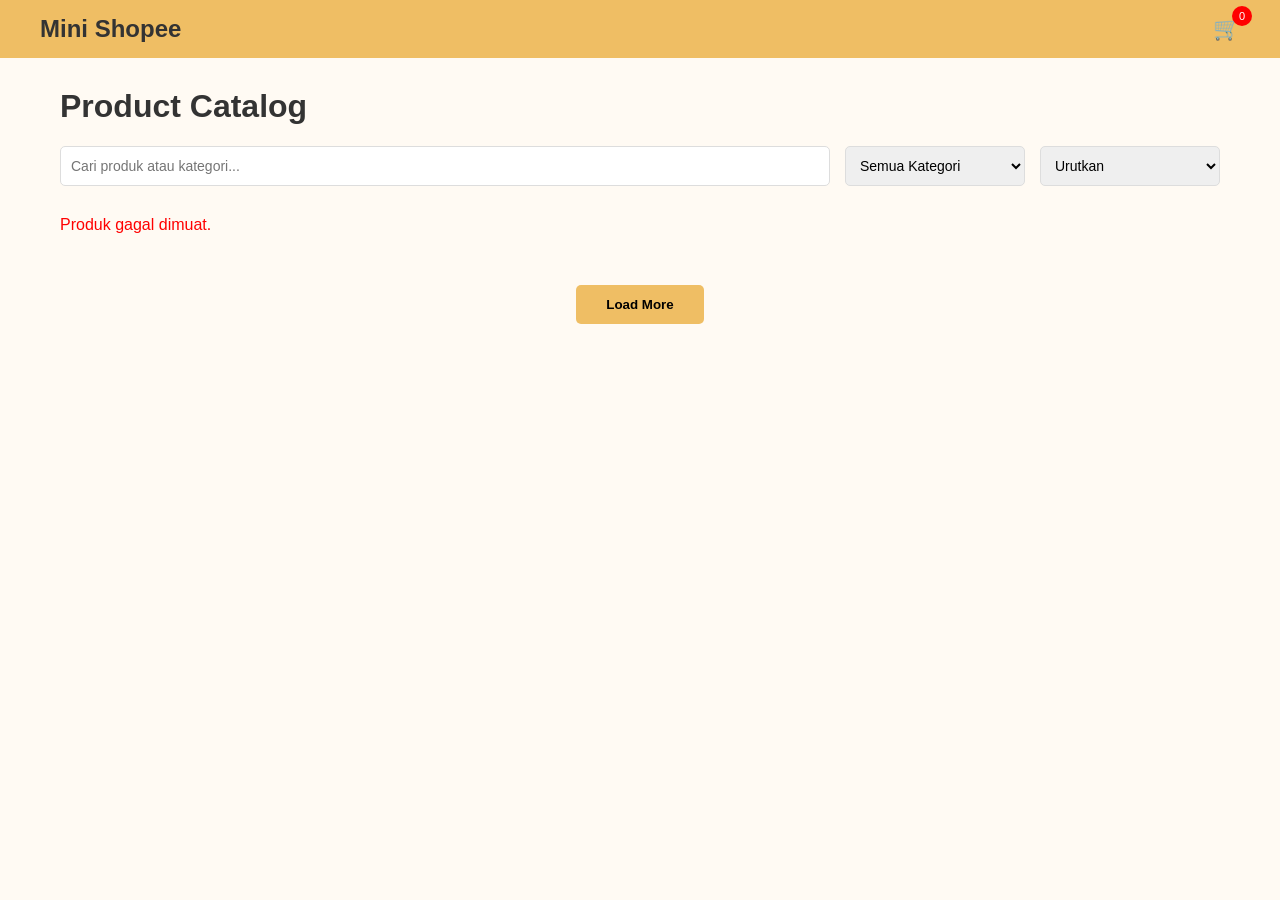
==== index.html @ 88f44619 "feat : add product catalog core" ====
<!DOCTYPE html>
<html lang="en">
<head>
    <meta charset="UTF-8">
    <meta name="viewport" content="width=device-width, initial-scale=1.0">
    <title>Product Catalog</title>

    <link rel="stylesheet" href="index.css">
    <script src="index.js" defer></script>
</head>

<body>

    <nav class="navbar">
        <div class="logo">Mini Shopee</div>

        <div class="nav-right">
            <span id="welcome-user"></span>

            <div class="cart">
                🛒
                <span id="cart-badge">0</span>
            </div>
        </div>
    </nav>

    <main class="container">

        <h1>Product Catalog</h1>

        <section class="controls">

            <input
                type="text"
                id="search-input"
                placeholder="Cari produk atau kategori..."
            >

            <select id="category-filter">
                <option value="all">Semua Kategori</option>
            </select>

            <select id="sort-select">
                <option value="default">Urutkan</option>
                <option value="price-low">Harga Termurah</option>
                <option value="price-high">Harga Termahal</option>
                <option value="rating">Rating Tertinggi</option>
            </select>

        </section>

        <p id="status-message">
            Loading produk...
        </p>

        <section
            id="product-container"
            class="product-grid"
        >
        </section>

        <div class="load-more-container">
            <button id="load-more-button">
                Load More
            </button>
        </div>

    </main>

</body>
</html>
---- index.css ----
* {
    box-sizing: border-box;
}

body {
    margin: 0;
    font-family: Arial, Helvetica, sans-serif;
    background-color: #fffaf3;
    color: #333;
}

.navbar {
    display: flex;
    justify-content: space-between;
    align-items: center;
    padding: 15px 40px;
    background-color: rgb(239, 190, 100);
}

.logo {
    font-size: 24px;
    font-weight: bold;
}

.nav-right {
    display: flex;
    align-items: center;
    gap: 20px;
}

.cart {
    position: relative;
    font-size: 22px;
}

#cart-badge {
    position: absolute;
    top: -10px;
    right: -12px;
    background-color: red;
    color: white;
    font-size: 11px;
    min-width: 20px;
    height: 20px;
    display: flex;
    align-items: center;
    justify-content: center;
    border-radius: 50%;
}

.container {
    max-width: 1200px;
    margin: 30px auto;
    padding: 0 20px;
}

.controls {
    display: flex;
    gap: 15px;
    margin-bottom: 30px;
    flex-wrap: wrap;
}

.controls input,
.controls select {
    padding: 10px;
    border: 1px solid #ddd;
    border-radius: 5px;
    font-size: 14px;
}

#search-input {
    flex: 1;
    min-width: 250px;
}

#category-filter,
#sort-select {
    min-width: 180px;
}

.product-grid {
    display: grid;
    grid-template-columns: repeat(auto-fill, minmax(220px, 1fr));
    gap: 20px;
}

.product-card {
    background-color: white;
    border: 1px solid #eee;
    border-radius: 10px;
    padding: 15px;
}

.product-card:hover {
    transform: translateY(-4px);
    box-shadow: 0 5px 15px rgba(0, 0, 0, 0.1);
}

.product-image {
    width: 100%;
    height: 180px;
    object-fit: contain;
}

.product-title {
    font-size: 16px;
}

.product-category {
    font-size: 13px;
    color: #777;
}

.product-price {
    font-size: 18px;
    font-weight: bold;
}

.product-rating,
.product-discount {
    font-size: 14px;
}

.add-cart-button {
    width: 100%;
    margin-top: 12px;
    padding: 10px;
    border: none;
    border-radius: 5px;
    background-color: rgb(239, 190, 100);
    cursor: pointer;
    font-weight: bold;
}

.error-message {
    color: red;
}

.empty-message {
    text-align: center;
    grid-column: 1 / -1;
    padding: 40px;
}

.load-more-container {
    text-align: center;
    margin: 35px 0 50px;
}

#load-more-button {
    padding: 12px 30px;
    border: none;
    border-radius: 5px;
    background-color: rgb(239, 190, 100);
    cursor: pointer;
    font-weight: bold;
}
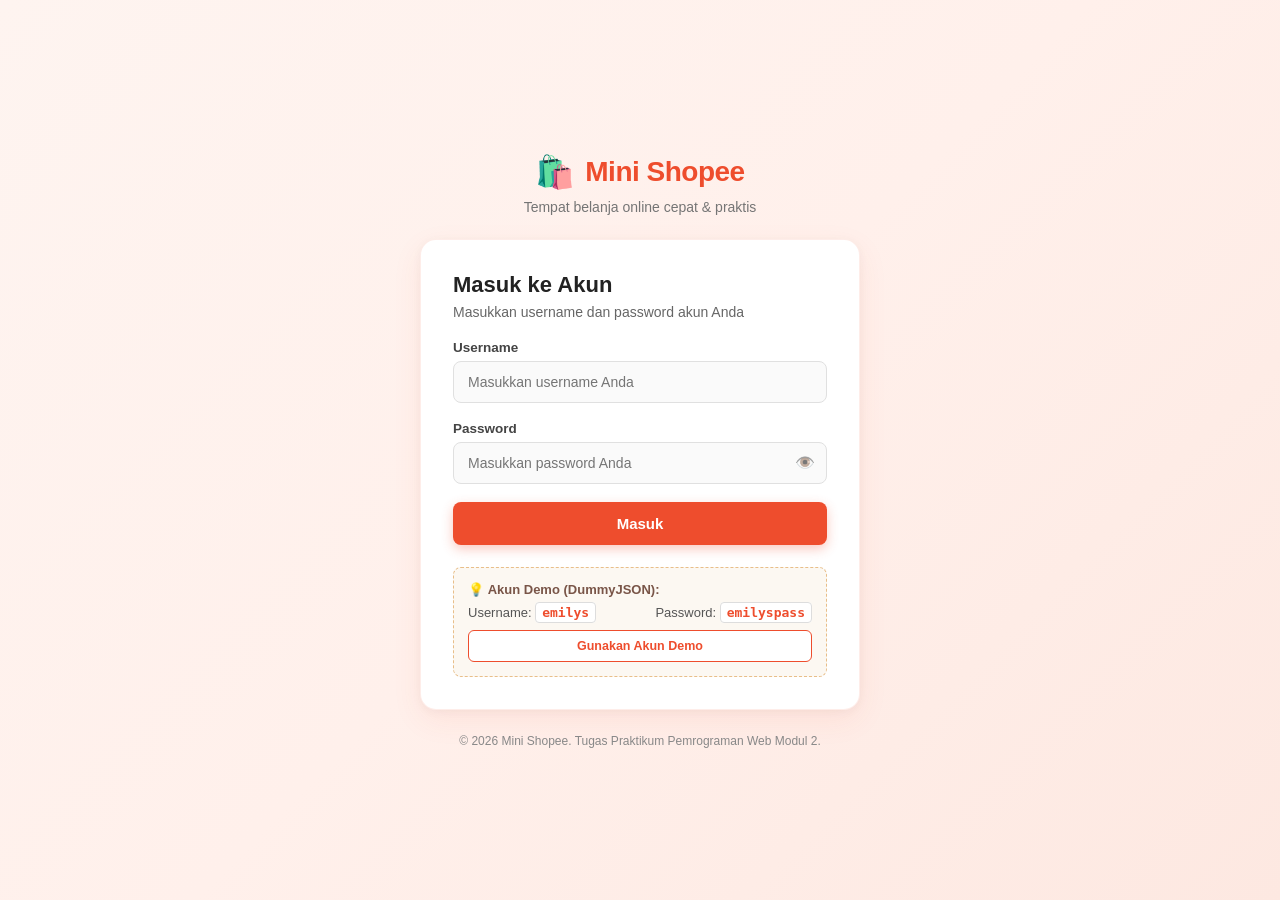
==== commit 1f68df48: "feat: implement login authentication and product catalog with cart management" ====
--- a/index.html
+++ b/index.html
@@ -1,71 +1,170 @@
 <!DOCTYPE html>
-<html lang="en">
+<html lang="id">
 <head>
     <meta charset="UTF-8">
     <meta name="viewport" content="width=device-width, initial-scale=1.0">
-    <title>Product Catalog</title>
-
+    <title>Katalog Produk - Mini Shopee</title>
     <link rel="stylesheet" href="index.css">
     <script src="index.js" defer></script>
 </head>
 
 <body>
 
-    <nav class="navbar">
-        <div class="logo">Mini Shopee</div>
+    <!-- Header & Navigation Bar -->
+    <header class="header">
+        <nav class="navbar">
+            <div class="nav-left">
+                <a href="index.html" class="logo">
+                    <span class="logo-icon">🛍️</span>
+                    <span class="logo-text">Mini Shopee</span>
+                </a>
+            </div>
 
-        <div class="nav-right">
-            <span id="welcome-user"></span>
+            <div class="nav-right">
+                <div class="user-greeting">
+                    <span class="avatar-icon">👤</span>
+                    <span id="welcome-user">Halo, Pengguna!</span>
+                </div>
 
-            <div class="cart">
-                🛒
-                <span id="cart-badge">0</span>
+                <!-- Tombol Keranjang -->
+                <button type="button" id="cart-button" class="cart-button" aria-label="Buka Keranjang">
+                    <span class="cart-icon">🛒</span>
+                    <span class="cart-info">
+                        <span class="cart-title">Keranjang</span>
+                        <span id="cart-total" class="cart-total">$0.00</span>
+                    </span>
+                    <span id="cart-badge" class="cart-badge">0</span>
+                </button>
+
+                <!-- Tombol Logout -->
+                <button type="button" id="logout-button" class="logout-btn" title="Keluar dari akun">
+                    Keluar
+                </button>
+            </div>
+        </nav>
+    </header>
+
+    <!-- Main Container -->
+    <main class="container">
+
+        <!-- Banner / Hero Section -->
+        <section class="hero-banner">
+            <div class="hero-content">
+                <h1>Katalog Produk Pilihan</h1>
+                <p>Temukan ribuan produk menarik dengan harga spesial dan diskon harian!</p>
+            </div>
+        </section>
+
+        <!-- Filter, Pencarian, & Urutan Controls -->
+        <section class="controls-card">
+            <div class="search-box">
+                <span class="search-icon">🔍</span>
+                <input
+                    type="text"
+                    id="search-input"
+                    placeholder="Cari nama produk atau kategori..."
+                    aria-label="Cari produk"
+                >
+            </div>
+
+            <div class="filter-controls">
+                <div class="control-group">
+                    <label for="category-filter">Kategori:</label>
+                    <select id="category-filter" aria-label="Filter berdasarkan kategori">
+                        <option value="all">Semua Kategori</option>
+                    </select>
+                </div>
+
+                <div class="control-group">
+                    <label for="sort-select">Urutkan:</label>
+                    <select id="sort-select" aria-label="Urutkan produk">
+                        <option value="default">Paling Sesuai</option>
+                        <option value="price-low">Harga: Termurah</option>
+                        <option value="price-high">Harga: Termahal</option>
+                        <option value="rating">Rating Tertinggi</option>
+                    </select>
+                </div>
+
+                <button type="button" id="reset-filter-btn" class="reset-filter-btn">
+                    Reset Filter
+                </button>
+            </div>
+        </section>
+
+        <!-- Informasi Jumlah Produk & Status -->
+        <div class="status-bar">
+            <div id="products-count" class="products-count"></div>
+            <div id="status-message" class="status-message">Loading produk...</div>
+        </div>
+
+        <!-- Global Error Container (Jika Fetch Gagal) -->
+        <div id="error-container" class="error-container" style="display: none;">
+            <div class="error-card">
+                <span class="error-icon-big">📡</span>
+                <h3>Gagal Memuat Produk</h3>
+                <p id="error-description">Terjadi kendala saat mengambil data produk dari server.</p>
+                <button type="button" id="retry-button" class="retry-btn">Coba Lagi</button>
             </div>
         </div>
-    </nav>
 
-    <main class="container">
-
-        <h1>Product Catalog</h1>
-
-        <section class="controls">
-
-            <input
-                type="text"
-                id="search-input"
-                placeholder="Cari produk atau kategori..."
-            >
-
-            <select id="category-filter">
-                <option value="all">Semua Kategori</option>
-            </select>
-
-            <select id="sort-select">
-                <option value="default">Urutkan</option>
-                <option value="price-low">Harga Termurah</option>
-                <option value="price-high">Harga Termahal</option>
-                <option value="rating">Rating Tertinggi</option>
-            </select>
-
-        </section>
-
-        <p id="status-message">
-            Loading produk...
-        </p>
-
+        <!-- Grid Produk (Event Delegation Target) -->
         <section
             id="product-container"
             class="product-grid"
         >
         </section>
 
+        <!-- Load More Pagination Button -->
         <div class="load-more-container">
-            <button id="load-more-button">
-                Load More
+            <button type="button" id="load-more-button" style="display: none;">
+                Tampilkan Lebih Banyak
             </button>
         </div>
 
     </main>
 
+    <!-- Modal Detail Produk (Ditampilkan saat Card Produk Diklik via Event Delegation) -->
+    <div id="product-modal" class="modal" style="display: none;" role="dialog" aria-modal="true" aria-labelledby="modal-title">
+        <div class="modal-backdrop" id="modal-backdrop"></div>
+        <div class="modal-dialog">
+            <button type="button" class="modal-close" id="modal-close" aria-label="Tutup detail produk">&times;</button>
+            <div id="modal-body" class="modal-body">
+                <!-- Konten detail produk akan di-render secara dinamis -->
+            </div>
+        </div>
+    </div>
+
+    <!-- Modal Drawer Keranjang Belanja (Local Storage CRUD) -->
+    <div id="cart-modal" class="modal cart-modal" style="display: none;" role="dialog" aria-modal="true" aria-labelledby="cart-heading">
+        <div class="modal-backdrop" id="cart-backdrop"></div>
+        <div class="cart-drawer">
+            <div class="cart-header">
+                <div class="cart-header-title">
+                    <span class="cart-header-icon">🛒</span>
+                    <h2 id="cart-heading">Keranjang Belanja</h2>
+                </div>
+                <button type="button" class="modal-close" id="cart-close" aria-label="Tutup keranjang">&times;</button>
+            </div>
+
+            <div id="cart-items" class="cart-items">
+                <!-- Daftar item keranjang akan di-render secara dinamis -->
+            </div>
+
+            <div class="cart-footer">
+                <div class="cart-summary-line">
+                    <span class="summary-label">Total Belanja:</span>
+                    <span id="cart-modal-total" class="summary-value">$0.00</span>
+                </div>
+                <div class="cart-actions">
+                    <button type="button" id="clear-cart-btn" class="clear-cart-btn">Kosongkan Keranjang</button>
+                    <button type="button" id="checkout-btn" class="checkout-btn">Checkout</button>
+                </div>
+            </div>
+        </div>
+    </div>
+
+    <!-- Toast Notification Container -->
+    <div id="toast-container" class="toast-container" aria-live="polite"></div>
+
 </body>
 </html>
--- a/index.css
+++ b/index.css
@@ -1,158 +1,1111 @@
+/* ==========================================================================
+   Base & Reset
+   ========================================================================== */
 * {
+    margin: 0;
+    padding: 0;
     box-sizing: border-box;
 }
 
+:root {
+    --primary: #ee4d2d;
+    --primary-dark: #d73211;
+    --primary-light: #fff2ef;
+    --primary-gradient: linear-gradient(135deg, #ff5722 0%, #ee4d2d 100%);
+    --bg-page: #f6f6f6;
+    --bg-card: #ffffff;
+    --text-main: #212121;
+    --text-muted: #757575;
+    --text-light: #9e9e9e;
+    --border-color: #e0e0e0;
+    --star-color: #ffb800;
+    --shadow-sm: 0 1px 4px rgba(0, 0, 0, 0.06);
+    --shadow-md: 0 4px 14px rgba(0, 0, 0, 0.08);
+    --shadow-lg: 0 10px 28px rgba(0, 0, 0, 0.14);
+    --radius-sm: 6px;
+    --radius-md: 10px;
+    --radius-lg: 16px;
+}
+
 body {
-    margin: 0;
-    font-family: Arial, Helvetica, sans-serif;
-    background-color: #fffaf3;
-    color: #333;
+    font-family: -apple-system, BlinkMacSystemFont, "Segoe UI", Roboto, "Helvetica Neue", Arial, sans-serif;
+    background-color: var(--bg-page);
+    color: var(--text-main);
+    line-height: 1.5;
+    min-height: 100vh;
+}
+
+/* ==========================================================================
+   Header & Navbar
+   ========================================================================== */
+.header {
+    background: var(--primary-gradient);
+    color: #ffffff;
+    position: sticky;
+    top: 0;
+    z-index: 100;
+    box-shadow: 0 2px 8px rgba(238, 77, 45, 0.25);
 }
 
 .navbar {
+    max-width: 1240px;
+    margin: 0 auto;
+    padding: 12px 20px;
     display: flex;
     justify-content: space-between;
     align-items: center;
-    padding: 15px 40px;
-    background-color: rgb(239, 190, 100);
+    gap: 16px;
 }
 
 .logo {
-    font-size: 24px;
-    font-weight: bold;
+    display: flex;
+    align-items: center;
+    gap: 8px;
+    text-decoration: none;
+    color: #ffffff;
+}
+
+.logo-icon {
+    font-size: 26px;
+}
+
+.logo-text {
+    font-size: 22px;
+    font-weight: 800;
+    letter-spacing: -0.5px;
 }
 
 .nav-right {
     display: flex;
     align-items: center;
-    gap: 20px;
-}
-
-.cart {
+    gap: 14px;
+}
+
+.user-greeting {
+    display: flex;
+    align-items: center;
+    gap: 6px;
+    font-size: 14px;
+    font-weight: 600;
+    background: rgba(255, 255, 255, 0.18);
+    padding: 7px 14px;
+    border-radius: 20px;
+    backdrop-filter: blur(4px);
+}
+
+.cart-button {
+    background: #ffffff;
+    color: var(--primary);
+    border: none;
+    border-radius: 24px;
+    padding: 8px 16px;
+    display: flex;
+    align-items: center;
+    gap: 8px;
+    cursor: pointer;
+    font-weight: 700;
     position: relative;
-    font-size: 22px;
-}
-
-#cart-badge {
-    position: absolute;
-    top: -10px;
-    right: -12px;
-    background-color: red;
-    color: white;
+    box-shadow: var(--shadow-sm);
+    transition: transform 0.15s, box-shadow 0.15s;
+}
+
+.cart-button:hover {
+    transform: translateY(-1px);
+    box-shadow: var(--shadow-md);
+}
+
+.cart-icon {
+    font-size: 18px;
+}
+
+.cart-info {
+    display: flex;
+    flex-direction: column;
+    text-align: left;
+    line-height: 1.1;
+}
+
+.cart-title {
+    font-size: 11px;
+    color: var(--text-muted);
+}
+
+.cart-total {
+    font-size: 13px;
+    color: var(--primary);
+    font-weight: 800;
+}
+
+.cart-badge {
+    background-color: #d73211;
+    color: #ffffff;
     font-size: 11px;
     min-width: 20px;
     height: 20px;
+    padding: 0 4px;
     display: flex;
     align-items: center;
     justify-content: center;
-    border-radius: 50%;
-}
-
+    border-radius: 10px;
+    font-weight: 800;
+}
+
+.logout-btn {
+    background: rgba(255, 255, 255, 0.2);
+    color: #ffffff;
+    border: 1px solid rgba(255, 255, 255, 0.5);
+    padding: 7px 16px;
+    border-radius: 20px;
+    cursor: pointer;
+    font-size: 13px;
+    font-weight: 600;
+    transition: background 0.2s, border-color 0.2s;
+}
+
+.logout-btn:hover {
+    background: rgba(255, 255, 255, 0.35);
+    border-color: #ffffff;
+}
+
+/* ==========================================================================
+   Hero Section
+   ========================================================================== */
 .container {
-    max-width: 1200px;
-    margin: 30px auto;
-    padding: 0 20px;
-}
-
-.controls {
-    display: flex;
-    gap: 15px;
-    margin-bottom: 30px;
+    max-width: 1240px;
+    margin: 0 auto;
+    padding: 24px 20px 60px;
+}
+
+.hero-banner {
+    background: linear-gradient(135deg, #ffffff 0%, #fff7f4 100%);
+    border: 1px solid #ffe2db;
+    border-radius: var(--radius-lg);
+    padding: 24px 30px;
+    margin-bottom: 24px;
+    box-shadow: var(--shadow-sm);
+}
+
+.hero-content h1 {
+    font-size: 22px;
+    font-weight: 800;
+    color: var(--primary);
+    margin-bottom: 4px;
+}
+
+.hero-content p {
+    font-size: 14px;
+    color: var(--text-muted);
+}
+
+/* ==========================================================================
+   Filter & Controls Card
+   ========================================================================== */
+.controls-card {
+    background: var(--bg-card);
+    border-radius: var(--radius-md);
+    padding: 18px 20px;
+    box-shadow: var(--shadow-sm);
+    border: 1px solid var(--border-color);
+    margin-bottom: 20px;
+    display: flex;
     flex-wrap: wrap;
-}
-
-.controls input,
-.controls select {
-    padding: 10px;
+    gap: 16px;
+    align-items: center;
+    justify-content: space-between;
+}
+
+.search-box {
+    flex: 1;
+    min-width: 260px;
+    position: relative;
+    display: flex;
+    align-items: center;
+}
+
+.search-icon {
+    position: absolute;
+    left: 12px;
+    font-size: 16px;
+    opacity: 0.5;
+}
+
+.search-box input {
+    width: 100%;
+    padding: 10px 14px 10px 38px;
+    border: 1.5px solid var(--border-color);
+    border-radius: var(--radius-sm);
+    font-size: 14px;
+    outline: none;
+    transition: border-color 0.2s, box-shadow 0.2s;
+    background: #fafafa;
+}
+
+.search-box input:focus {
+    border-color: var(--primary);
+    background: #ffffff;
+    box-shadow: 0 0 0 3px rgba(238, 77, 45, 0.12);
+}
+
+.filter-controls {
+    display: flex;
+    align-items: center;
+    gap: 14px;
+    flex-wrap: wrap;
+}
+
+.control-group {
+    display: flex;
+    align-items: center;
+    gap: 8px;
+}
+
+.control-group label {
+    font-size: 13px;
+    font-weight: 600;
+    color: var(--text-muted);
+}
+
+.control-group select {
+    padding: 9px 12px;
+    border: 1.5px solid var(--border-color);
+    border-radius: var(--radius-sm);
+    font-size: 13.5px;
+    outline: none;
+    background-color: #fff;
+    cursor: pointer;
+    transition: border-color 0.2s;
+}
+
+.control-group select:focus {
+    border-color: var(--primary);
+}
+
+.reset-filter-btn {
+    padding: 9px 14px;
+    background: #f1f1f1;
     border: 1px solid #ddd;
-    border-radius: 5px;
+    border-radius: var(--radius-sm);
+    font-size: 13px;
+    font-weight: 600;
+    color: var(--text-muted);
+    cursor: pointer;
+    transition: background 0.2s, color 0.2s;
+}
+
+.reset-filter-btn:hover {
+    background: #e5e5e5;
+    color: var(--text-main);
+}
+
+/* ==========================================================================
+   Status Bar & Error Container
+   ========================================================================== */
+.status-bar {
+    display: flex;
+    justify-content: space-between;
+    align-items: center;
+    margin-bottom: 16px;
+    padding: 0 4px;
+    font-size: 13.5px;
+    color: var(--text-muted);
+}
+
+.products-count {
+    font-weight: 600;
+}
+
+.status-message {
+    font-style: italic;
+}
+
+.status-message.error-message {
+    color: #d73211;
+    font-weight: 600;
+    font-style: normal;
+}
+
+.error-container {
+    padding: 40px 20px;
+    text-align: center;
+}
+
+.error-card {
+    background: #ffffff;
+    max-width: 450px;
+    margin: 0 auto;
+    padding: 32px 24px;
+    border-radius: var(--radius-md);
+    border: 1px solid #ffd4cc;
+    box-shadow: var(--shadow-sm);
+}
+
+.error-icon-big {
+    font-size: 42px;
+    display: block;
+    margin-bottom: 12px;
+}
+
+.error-card h3 {
+    color: #c92a2a;
+    margin-bottom: 8px;
+    font-size: 18px;
+}
+
+.error-card p {
+    color: var(--text-muted);
     font-size: 14px;
-}
-
-#search-input {
-    flex: 1;
-    min-width: 250px;
-}
-
-#category-filter,
-#sort-select {
-    min-width: 180px;
-}
-
+    margin-bottom: 20px;
+}
+
+.retry-btn {
+    background: var(--primary);
+    color: #fff;
+    border: none;
+    padding: 10px 24px;
+    border-radius: var(--radius-sm);
+    font-weight: 700;
+    cursor: pointer;
+    transition: background 0.2s;
+}
+
+.retry-btn:hover {
+    background: var(--primary-dark);
+}
+
+/* ==========================================================================
+   Product Grid & Cards
+   ========================================================================== */
 .product-grid {
     display: grid;
-    grid-template-columns: repeat(auto-fill, minmax(220px, 1fr));
+    grid-template-columns: repeat(auto-fill, minmax(240px, 1fr));
     gap: 20px;
 }
 
 .product-card {
-    background-color: white;
-    border: 1px solid #eee;
-    border-radius: 10px;
-    padding: 15px;
+    background-color: var(--bg-card);
+    border: 1px solid var(--border-color);
+    border-radius: var(--radius-md);
+    overflow: hidden;
+    display: flex;
+    flex-direction: column;
+    position: relative;
+    cursor: pointer;
+    transition: transform 0.2s ease, box-shadow 0.2s ease, border-color 0.2s ease;
 }
 
 .product-card:hover {
-    transform: translateY(-4px);
-    box-shadow: 0 5px 15px rgba(0, 0, 0, 0.1);
+    transform: translateY(-5px);
+    box-shadow: var(--shadow-md);
+    border-color: #ffd2c8;
+}
+
+.product-card-image-wrap {
+    position: relative;
+    width: 100%;
+    height: 190px;
+    background-color: #fafafa;
+    display: flex;
+    align-items: center;
+    justify-content: center;
+    overflow: hidden;
+    padding: 12px;
 }
 
 .product-image {
-    width: 100%;
-    height: 180px;
+    max-width: 100%;
+    max-height: 100%;
     object-fit: contain;
+    transition: transform 0.3s ease;
+}
+
+.product-card:hover .product-image {
+    transform: scale(1.05);
+}
+
+.discount-badge {
+    position: absolute;
+    top: 10px;
+    right: 10px;
+    background: #ffebe8;
+    color: var(--primary);
+    border: 1px solid #ffd2c8;
+    font-size: 11px;
+    font-weight: 800;
+    padding: 3px 7px;
+    border-radius: 4px;
+    z-index: 2;
+}
+
+.product-card-body {
+    padding: 14px;
+    display: flex;
+    flex-direction: column;
+    flex: 1;
+}
+
+.product-category-tag {
+    font-size: 11px;
+    font-weight: 700;
+    text-transform: uppercase;
+    color: var(--primary);
+    background: var(--primary-light);
+    display: inline-block;
+    padding: 2px 7px;
+    border-radius: 4px;
+    margin-bottom: 8px;
+    width: fit-content;
 }
 
 .product-title {
-    font-size: 16px;
-}
-
-.product-category {
-    font-size: 13px;
-    color: #777;
+    font-size: 14.5px;
+    font-weight: 600;
+    color: var(--text-main);
+    line-height: 1.35;
+    margin-bottom: 8px;
+    display: -webkit-box;
+    -webkit-line-clamp: 2;
+    -webkit-box-orient: vertical;
+    overflow: hidden;
+    height: 38px;
+}
+
+.product-meta-row {
+    display: flex;
+    align-items: center;
+    justify-content: space-between;
+    margin-bottom: 12px;
+}
+
+.product-rating {
+    font-size: 12.5px;
+    font-weight: 700;
+    color: #444;
+    display: flex;
+    align-items: center;
+    gap: 3px;
+}
+
+.star-icon {
+    color: var(--star-color);
+}
+
+.product-price-section {
+    margin-top: auto;
+    margin-bottom: 12px;
 }
 
 .product-price {
     font-size: 18px;
-    font-weight: bold;
-}
-
-.product-rating,
-.product-discount {
-    font-size: 14px;
+    font-weight: 800;
+    color: var(--primary);
 }
 
 .add-cart-button {
     width: 100%;
-    margin-top: 12px;
     padding: 10px;
-    border: none;
-    border-radius: 5px;
-    background-color: rgb(239, 190, 100);
-    cursor: pointer;
-    font-weight: bold;
-}
-
-.error-message {
-    color: red;
+    border: 1px solid var(--primary);
+    border-radius: var(--radius-sm);
+    background-color: var(--primary-light);
+    color: var(--primary);
+    font-size: 13px;
+    font-weight: 700;
+    cursor: pointer;
+    transition: background-color 0.2s, color 0.2s, transform 0.1s;
+    display: flex;
+    align-items: center;
+    justify-content: center;
+    gap: 6px;
+}
+
+.add-cart-button:hover {
+    background-color: var(--primary);
+    color: #ffffff;
+}
+
+.add-cart-button:active {
+    transform: scale(0.98);
 }
 
 .empty-message {
+    grid-column: 1 / -1;
     text-align: center;
-    grid-column: 1 / -1;
-    padding: 40px;
-}
-
+    padding: 60px 20px;
+    background: #fff;
+    border-radius: var(--radius-md);
+    border: 1px dashed var(--border-color);
+    color: var(--text-muted);
+}
+
+.empty-message .empty-icon {
+    font-size: 40px;
+    display: block;
+    margin-bottom: 10px;
+}
+
+/* ==========================================================================
+   Load More Pagination
+   ========================================================================== */
 .load-more-container {
     text-align: center;
-    margin: 35px 0 50px;
+    margin-top: 36px;
 }
 
 #load-more-button {
-    padding: 12px 30px;
+    padding: 12px 36px;
+    border: 1.5px solid var(--primary);
+    border-radius: 24px;
+    background-color: #ffffff;
+    color: var(--primary);
+    font-size: 14px;
+    font-weight: 700;
+    cursor: pointer;
+    transition: all 0.2s;
+    box-shadow: var(--shadow-sm);
+}
+
+#load-more-button:hover {
+    background-color: var(--primary);
+    color: #ffffff;
+    box-shadow: var(--shadow-md);
+    transform: translateY(-2px);
+}
+
+/* ==========================================================================
+   Modals (General)
+   ========================================================================== */
+.modal {
+    position: fixed;
+    top: 0;
+    left: 0;
+    width: 100vw;
+    height: 100vh;
+    z-index: 1000;
+    display: flex;
+    align-items: center;
+    justify-content: center;
+    padding: 20px;
+}
+
+.modal-backdrop {
+    position: fixed;
+    top: 0;
+    left: 0;
+    width: 100vw;
+    height: 100vh;
+    background-color: rgba(0, 0, 0, 0.55);
+    backdrop-filter: blur(3px);
+    z-index: 1001;
+    animation: fadeIn 0.2s ease;
+}
+
+.modal-dialog {
+    position: relative;
+    z-index: 1002;
+    background: #ffffff;
+    width: 100%;
+    max-width: 680px;
+    max-height: 90vh;
+    overflow-y: auto;
+    border-radius: var(--radius-lg);
+    box-shadow: var(--shadow-lg);
+    animation: modalSlideUp 0.25s cubic-bezier(0.16, 1, 0.3, 1);
+}
+
+@keyframes modalSlideUp {
+    from { opacity: 0; transform: translateY(20px) scale(0.97); }
+    to { opacity: 1; transform: translateY(0) scale(1); }
+}
+
+.modal-close {
+    position: absolute;
+    top: 14px;
+    right: 16px;
+    background: #f1f1f1;
     border: none;
-    border-radius: 5px;
-    background-color: rgb(239, 190, 100);
-    cursor: pointer;
+    width: 32px;
+    height: 32px;
+    border-radius: 50%;
+    font-size: 20px;
+    display: flex;
+    align-items: center;
+    justify-content: center;
+    cursor: pointer;
+    color: #555;
+    z-index: 10;
+    transition: background 0.2s, color 0.2s;
+}
+
+.modal-close:hover {
+    background: #e2e2e2;
+    color: #111;
+}
+
+/* ==========================================================================
+   Product Detail Modal Content
+   ========================================================================== */
+.modal-body {
+    padding: 28px;
+}
+
+.detail-layout {
+    display: grid;
+    grid-template-columns: 260px 1fr;
+    gap: 24px;
+}
+
+.detail-image-wrapper {
+    background-color: #fafafa;
+    border: 1px solid var(--border-color);
+    border-radius: var(--radius-md);
+    padding: 16px;
+    display: flex;
+    align-items: center;
+    justify-content: center;
+    height: 260px;
+}
+
+.detail-image {
+    max-width: 100%;
+    max-height: 100%;
+    object-fit: contain;
+}
+
+.detail-info {
+    display: flex;
+    flex-direction: column;
+}
+
+.detail-badge-row {
+    display: flex;
+    gap: 8px;
+    margin-bottom: 8px;
+    flex-wrap: wrap;
+}
+
+.detail-category {
+    font-size: 11px;
+    font-weight: 700;
+    text-transform: uppercase;
+    color: var(--primary);
+    background: var(--primary-light);
+    padding: 3px 8px;
+    border-radius: 4px;
+}
+
+.detail-brand {
+    font-size: 11px;
+    font-weight: 700;
+    color: #333;
+    background: #eef2f5;
+    padding: 3px 8px;
+    border-radius: 4px;
+}
+
+.detail-title {
+    font-size: 20px;
+    font-weight: 800;
+    color: var(--text-main);
+    line-height: 1.3;
+    margin-bottom: 8px;
+}
+
+.detail-rating {
+    font-size: 13px;
+    color: var(--text-muted);
+    margin-bottom: 12px;
+}
+
+.detail-pricing {
+    background: #fff8f6;
+    border: 1px solid #ffd8cf;
+    border-radius: var(--radius-sm);
+    padding: 12px 14px;
+    display: flex;
+    align-items: baseline;
+    gap: 12px;
+    margin-bottom: 16px;
+}
+
+.detail-price {
+    font-size: 24px;
+    font-weight: 800;
+    color: var(--primary);
+}
+
+.detail-discount {
+    font-size: 13px;
+    font-weight: 700;
+    color: #d73211;
+    background: #ffe3dd;
+    padding: 2px 6px;
+    border-radius: 4px;
+}
+
+.detail-desc-title {
+    font-size: 13px;
+    font-weight: 700;
+    color: var(--text-muted);
+    margin-bottom: 4px;
+    text-transform: uppercase;
+}
+
+.detail-description {
+    font-size: 13.5px;
+    color: #555;
+    line-height: 1.55;
+    margin-bottom: 18px;
+}
+
+.detail-stock {
+    font-size: 13px;
+    color: #2b8a3e;
+    font-weight: 600;
+    margin-bottom: 18px;
+    display: flex;
+    align-items: center;
+    gap: 6px;
+}
+
+.detail-actions {
+    margin-top: auto;
+}
+
+.detail-add-btn {
+    width: 100%;
+    padding: 12px;
+    border: none;
+    border-radius: var(--radius-sm);
+    background: var(--primary);
+    color: #fff;
+    font-size: 15px;
+    font-weight: 700;
+    cursor: pointer;
+    transition: background 0.2s;
+    display: flex;
+    align-items: center;
+    justify-content: center;
+    gap: 8px;
+}
+
+.detail-add-btn:hover {
+    background: var(--primary-dark);
+}
+
+/* ==========================================================================
+   Cart Drawer Modal
+   ========================================================================== */
+.cart-modal {
+    justify-content: flex-end;
+    padding: 0;
+}
+
+.cart-drawer {
+    position: relative;
+    z-index: 1002;
+    background: #ffffff;
+    width: 100%;
+    max-width: 440px;
+    height: 100vh;
+    display: flex;
+    flex-direction: column;
+    box-shadow: -4px 0 24px rgba(0, 0, 0, 0.15);
+    animation: drawerSlideIn 0.25s cubic-bezier(0.16, 1, 0.3, 1);
+}
+
+@keyframes drawerSlideIn {
+    from { transform: translateX(100%); }
+    to { transform: translateX(0); }
+}
+
+.cart-header {
+    padding: 18px 20px;
+    border-bottom: 1px solid var(--border-color);
+    display: flex;
+    justify-content: space-between;
+    align-items: center;
+}
+
+.cart-header-title {
+    display: flex;
+    align-items: center;
+    gap: 8px;
+}
+
+.cart-header-title h2 {
+    font-size: 18px;
+    font-weight: 800;
+}
+
+.cart-items {
+    flex: 1;
+    overflow-y: auto;
+    padding: 16px 20px;
+    display: flex;
+    flex-direction: column;
+    gap: 14px;
+}
+
+.cart-item {
+    display: flex;
+    gap: 12px;
+    align-items: center;
+    padding-bottom: 12px;
+    border-bottom: 1px solid #f0f0f0;
+}
+
+.cart-item-img {
+    width: 60px;
+    height: 60px;
+    object-fit: contain;
+    background-color: #fafafa;
+    border: 1px solid #eee;
+    border-radius: var(--radius-sm);
+    padding: 4px;
+}
+
+.cart-item-info {
+    flex: 1;
+    min-width: 0;
+}
+
+.cart-item-title {
+    font-size: 13px;
+    font-weight: 600;
+    color: var(--text-main);
+    white-space: nowrap;
+    overflow: hidden;
+    text-overflow: ellipsis;
+    margin-bottom: 4px;
+}
+
+.cart-item-price {
+    font-size: 13px;
+    font-weight: 700;
+    color: var(--primary);
+    margin-bottom: 6px;
+}
+
+.cart-item-controls {
+    display: flex;
+    align-items: center;
+    gap: 8px;
+}
+
+.qty-btn {
+    width: 24px;
+    height: 24px;
+    background: #f1f1f1;
+    border: 1px solid #ddd;
+    border-radius: 4px;
+    cursor: pointer;
+    font-size: 14px;
     font-weight: bold;
+    display: flex;
+    align-items: center;
+    justify-content: center;
+    transition: background 0.15s;
+}
+
+.qty-btn:hover {
+    background: #e2e2e2;
+}
+
+.qty-count {
+    font-size: 13px;
+    font-weight: 700;
+    min-width: 20px;
+    text-align: center;
+}
+
+.cart-item-remove {
+    background: none;
+    border: none;
+    color: #999;
+    font-size: 16px;
+    cursor: pointer;
+    padding: 6px;
+    border-radius: 4px;
+    transition: color 0.15s;
+}
+
+.cart-item-remove:hover {
+    color: #d73211;
+}
+
+.empty-cart-message {
+    text-align: center;
+    padding: 60px 20px;
+    color: var(--text-muted);
+}
+
+.empty-cart-message .empty-icon {
+    font-size: 48px;
+    display: block;
+    margin-bottom: 12px;
+}
+
+.cart-footer {
+    padding: 18px 20px;
+    border-top: 1px solid var(--border-color);
+    background-color: #fafafa;
+}
+
+.cart-summary-line {
+    display: flex;
+    justify-content: space-between;
+    align-items: baseline;
+    margin-bottom: 14px;
+}
+
+.summary-label {
+    font-size: 15px;
+    font-weight: 600;
+    color: var(--text-main);
+}
+
+.summary-value {
+    font-size: 20px;
+    font-weight: 800;
+    color: var(--primary);
+}
+
+.cart-actions {
+    display: flex;
+    gap: 10px;
+}
+
+.clear-cart-btn {
+    flex: 1;
+    padding: 10px;
+    background: #fff;
+    border: 1px solid #ddd;
+    border-radius: var(--radius-sm);
+    color: #777;
+    font-size: 13px;
+    font-weight: 600;
+    cursor: pointer;
+    transition: background 0.2s, color 0.2s;
+}
+
+.clear-cart-btn:hover {
+    background: #feebe8;
+    color: #d73211;
+    border-color: #ffd2c8;
+}
+
+.checkout-btn {
+    flex: 2;
+    padding: 11px;
+    background: var(--primary);
+    border: none;
+    border-radius: var(--radius-sm);
+    color: #fff;
+    font-size: 14px;
+    font-weight: 700;
+    cursor: pointer;
+    transition: background 0.2s;
+}
+
+.checkout-btn:hover {
+    background: var(--primary-dark);
+}
+
+/* ==========================================================================
+   Toast Notifications
+   ========================================================================== */
+.toast-container {
+    position: fixed;
+    bottom: 24px;
+    right: 24px;
+    z-index: 2000;
+    display: flex;
+    flex-direction: column;
+    gap: 10px;
+    pointer-events: none;
+}
+
+.toast {
+    background: #333333;
+    color: #ffffff;
+    padding: 12px 18px;
+    border-radius: 8px;
+    font-size: 13.5px;
+    font-weight: 600;
+    box-shadow: var(--shadow-lg);
+    display: flex;
+    align-items: center;
+    gap: 8px;
+    pointer-events: auto;
+    animation: toastIn 0.3s ease, toastOut 0.3s ease 2.7s forwards;
+}
+
+.toast.toast-success {
+    background: #1e7e34;
+}
+
+.toast.toast-warning {
+    background: #d39e00;
+    color: #212529;
+}
+
+.toast.toast-info {
+    background: #117a8b;
+}
+
+@keyframes toastIn {
+    from { opacity: 0; transform: translateY(16px); }
+    to { opacity: 1; transform: translateY(0); }
+}
+
+@keyframes toastOut {
+    from { opacity: 1; transform: translateY(0); }
+    to { opacity: 0; transform: translateY(16px); }
+}
+
+/* ==========================================================================
+   Responsive Adaptations
+   ========================================================================== */
+@media (max-width: 768px) {
+    .navbar {
+        padding: 10px 14px;
+    }
+
+    .logo-text {
+        font-size: 18px;
+    }
+
+    .user-greeting {
+        padding: 5px 10px;
+        font-size: 12px;
+    }
+
+    .cart-title {
+        display: none;
+    }
+
+    .controls-card {
+        padding: 14px;
+        gap: 12px;
+    }
+
+    .filter-controls {
+        width: 100%;
+        justify-content: space-between;
+    }
+
+    .control-group {
+        flex: 1;
+    }
+
+    .control-group select {
+        width: 100%;
+    }
+
+    .detail-layout {
+        grid-template-columns: 1fr;
+    }
+
+    .detail-image-wrapper {
+        height: 200px;
+    }
 }
